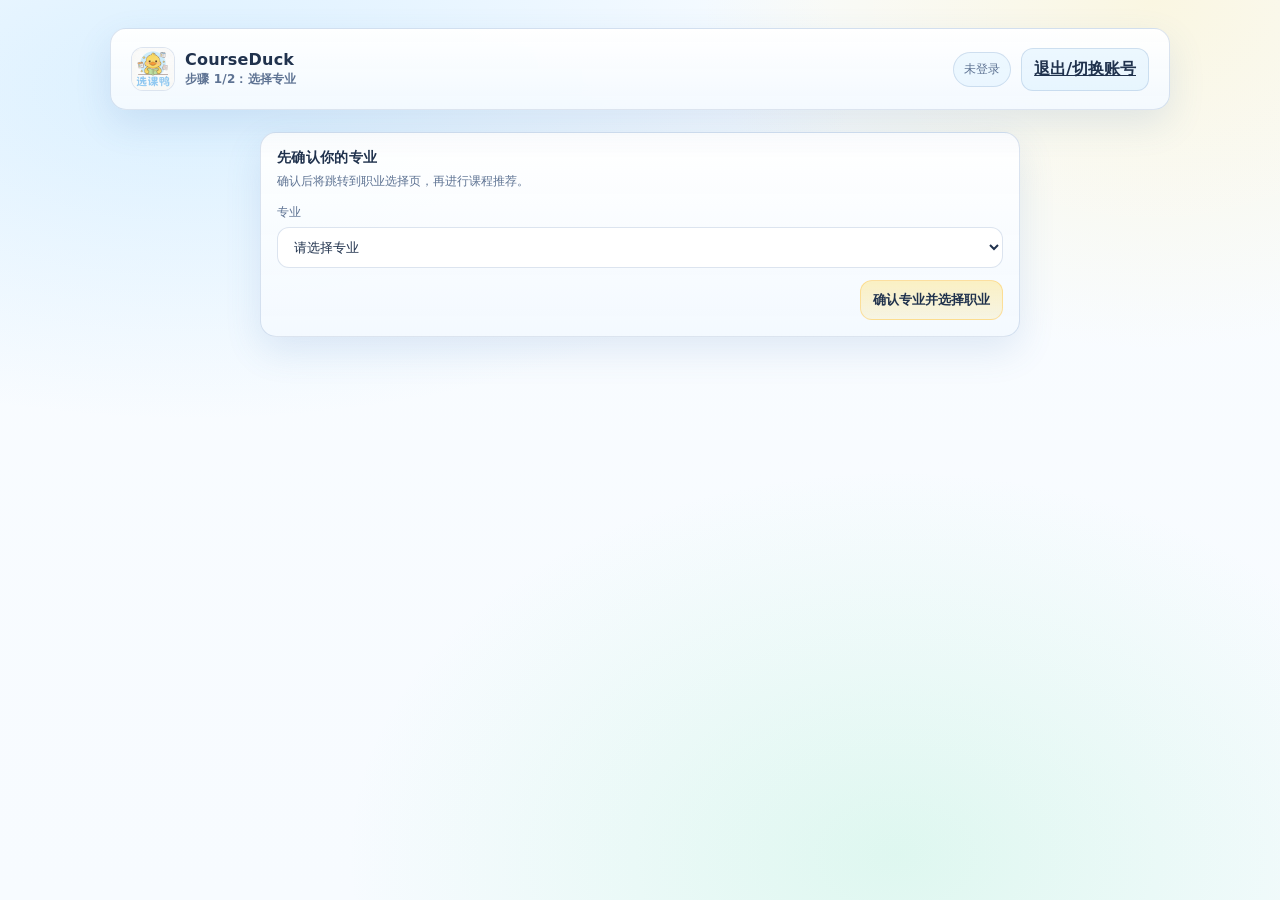
==== web/career.html @ a08fd22d "Initial CourseDuck prototype" ====
<!doctype html>
<html lang="zh-CN">
  <head>
    <meta charset="utf-8" />
    <meta name="viewport" content="width=device-width, initial-scale=1" />
    <title>CourseDuck - 选择职业</title>
    <link rel="stylesheet" href="./assets/styles.css" />
  </head>
  <body>
    <div class="container">
      <header class="topbar">
        <div class="brand">
          <img class="logo-img" src="./assets/logo.png" alt="CourseDuck Logo" />
          <div>
            <h1>CourseDuck <span class="sub">步骤 2/2：选择职业</span></h1>
          </div>
        </div>
        <div class="nav">
          <a class="btn" href="./info.html">返回专业选择</a>
          <a class="btn danger" href="./login.html">退出/切换账号</a>
        </div>
      </header>

      <section class="panel centered">
          <h2>确认目标职业</h2>
          <p class="hint">职业选项会根据你已确认的专业动态展示。</p>
          <div class="field">
            <label>已选专业</label>
            <div class="chip" id="majorNameChip">-</div>
          </div>
          <div class="field">
            <label for="career">职业方向</label>
            <select id="career">
              <option value="">请选择职业方向</option>
            </select>
          </div>
          <form id="careerForm" action="./recommend.html" method="get">
            <input type="hidden" name="majorId" id="majorIdHidden" value="" />
            <input type="hidden" name="careerId" id="careerIdHidden" value="" />
            <div class="row" style="margin-top:12px; justify-content:flex-end">
              <button class="btn primary" type="submit" id="confirmCareerBtn">确认职业并进入课程推荐</button>
            </div>
          </form>
          <div class="item" style="margin-top:12px;">
          <h2>提示</h2>
          <p class="hint">确认职业后将直接跳转到推荐页，展示课程搜索、技能树和推荐结果。</p>
          </div>
      </section>
    </div>

    <script>
      const $ = (s) => document.querySelector(s);
      const setText = (el, text) => { if (el) el.textContent = text ?? ""; };
      function toast(msg) { window.alert(msg); }
      function readProfile() {
        try { return JSON.parse(localStorage.getItem("courseduck.profile") || "{}"); } catch { return {}; }
      }
      function writeProfile(v) {
        localStorage.setItem("courseduck.profile", JSON.stringify(v));
      }

      const MAJOR_NAMES = {
        economics: "经济学",
        fin: "金融学",
        intl_business: "国际商务",
        accounting: "专业会计学",
        fe: "金融工程",
        mkt_ib: "市场营销与国际商务",
        bdm: "大数据管理与应用",
      };
      const profile = readProfile() || { majorId: "", careerId: "" };
      const queryMajorId = new URLSearchParams(window.location.search).get("majorId") || "";
      const majorId = queryMajorId || profile.majorId || "";
      if (!majorId) {
        window.location.href = "./info.html";
      }

      const majorNameChip = $("#majorNameChip");
      const careerSel = $("#career");
      const careerForm = $("#careerForm");
      const majorIdHidden = $("#majorIdHidden");
      const careerIdHidden = $("#careerIdHidden");
      const CAREER_FALLBACK = {
        fin: [
          { id: "career_ib_analyst", name: "投资银行分析师" },
          { id: "career_securities_trader", name: "证券公司交易员" },
          { id: "career_bank_mt", name: "银行总行管培生" },
          { id: "career_investment_manager", name: "投资经理" },
        ],
        economics: [
          { id: "career_mgmt_consultant", name: "管理咨询顾问" },
          { id: "career_strategy_analyst", name: "互联网大厂战略分析师" },
          { id: "career_macro_researcher", name: "券商宏观研究员" },
          { id: "career_regulatory_analyst", name: "金融监管机构经济分析岗" },
        ],
        accounting: [
          { id: "career_big4_auditor", name: "四大会计师事务所审计师" },
          { id: "career_corporate_finance", name: "企业财务" },
          { id: "career_tax_advisor", name: "税务师" },
          { id: "career_accountant", name: "会计师" },
        ],
        fe: [
          { id: "career_quant_trader", name: "量化交易员" },
          { id: "career_fin_model_dev", name: "金融模型开发" },
          { id: "career_fintech_algo", name: "金融科技算法工程师" },
        ],
        bdm: [
          { id: "career_bi_analyst", name: "商业数据分析师" },
          { id: "career_data_ops", name: "互联网数据运营" },
          { id: "career_digital_analyst", name: "企业数字化分析师" },
          { id: "career_market_data_specialist", name: "市场数据分析专员" },
        ],
        intl_business: [
          { id: "career_cross_border_business", name: "跨境商务" },
          { id: "career_brand_pr", name: "品牌公关" },
          { id: "career_foreign_market_specialist", name: "外企市场部专员" },
          { id: "career_internet_marketing_ops", name: "互联网市场策划/运营" },
        ],
        mkt_ib: [
          { id: "career_cross_border_business", name: "跨境商务" },
          { id: "career_brand_pr", name: "品牌公关" },
          { id: "career_foreign_market_specialist", name: "外企市场部专员" },
          { id: "career_internet_marketing_ops", name: "互联网市场策划/运营" },
        ],
      };

      setText(majorNameChip, MAJOR_NAMES[majorId] || majorId || "-");
      majorIdHidden.value = majorId;

      const careers = CAREER_FALLBACK[majorId] || [];
      careerSel.innerHTML =
        `<option value="">请选择职业方向</option>` +
        careers.map((c) => `<option value="${c.id}">${c.name}</option>`).join("");
      if (profile.careerId && careers.some((c) => c.id === profile.careerId)) {
        careerSel.value = profile.careerId;
      }
      careerIdHidden.value = careerSel.value || "";

      careerSel.addEventListener("change", () => {
        careerIdHidden.value = careerSel.value || "";
      });

      careerForm.addEventListener("submit", (e) => {
        if (!careerSel.value) {
          e.preventDefault();
          toast("请选择职业后再进入课程推荐页。");
          return;
        }
        writeProfile({ majorId, careerId: careerSel.value });
        careerIdHidden.value = careerSel.value;
      });
    </script>
  </body>
</html>
---- web/assets/styles.css ----
:root{
  --bg:#f7fbff;
  --panel:#ffffff;
  --panel2:#f3f9ff;
  --text:#20324d;
  --muted:#5e7393;
  --line:rgba(62,107,166,.18);
  --brand:#79c9ff;
  --brand2:#ffe27a;
  --danger:#ff8ba7;
  --shadow:0 14px 36px rgba(72,119,184,.14);
  --radius:16px;
  --radius2:12px;
  --mono: ui-monospace, SFMono-Regular, Menlo, Monaco, Consolas, "Liberation Mono", "Courier New", monospace;
  --sans: ui-sans-serif, system-ui, -apple-system, Segoe UI, Roboto, "Helvetica Neue", Arial, "Noto Sans", "Liberation Sans", sans-serif;
}

*{box-sizing:border-box}
html,body{height:100%}
body{
  margin:0;
  font-family:var(--sans);
  color:var(--text);
  background:
    radial-gradient(1200px 600px at 15% 10%, rgba(121,201,255,.24), transparent 55%),
    radial-gradient(900px 700px at 90% 0%, rgba(255,226,122,.22), transparent 50%),
    radial-gradient(1000px 700px at 70% 95%, rgba(123,232,178,.20), transparent 55%),
    linear-gradient(180deg, #f9fcff, var(--bg));
}

a{color:inherit}

.container{
  max-width:1100px;
  margin:0 auto;
  padding:28px 20px 48px;
}

.topbar{
  display:flex;
  align-items:center;
  justify-content:space-between;
  gap:16px;
  padding:18px 20px;
  border:1px solid var(--line);
  border-radius:var(--radius);
  background:linear-gradient(180deg, rgba(255,255,255,.96), rgba(243,249,255,.95));
  box-shadow:var(--shadow);
  position:sticky;
  top:14px;
  backdrop-filter: blur(10px);
  z-index:10;
}

.brand{
  display:flex;
  align-items:center;
  gap:10px;
  min-width: 220px;
}

.logo{
  width:36px;height:36px;border-radius:12px;
  background:conic-gradient(from 180deg, var(--brand), var(--brand2), var(--danger), var(--brand));
  box-shadow:0 12px 30px rgba(0,0,0,.35);
}
.logo-img{
  width:44px;
  height:44px;
  border-radius:12px;
  object-fit:cover;
  border:1px solid var(--line);
  background:#fff;
}

.brand h1{
  font-size:16px;
  margin:0;
  letter-spacing:.2px;
}
.brand .sub{
  display:block;
  margin-top:2px;
  font-size:12px;
  color:var(--muted);
}

.nav{
  display:flex;
  align-items:center;
  gap:10px;
  flex-wrap:wrap;
  justify-content:flex-end;
}

.chip{
  padding:8px 10px;
  border-radius:999px;
  border:1px solid var(--line);
  background:rgba(121,201,255,.10);
  font-size:12px;
  color:var(--muted);
}

.btn{
  border:1px solid var(--line);
  background:rgba(121,201,255,.12);
  color:var(--text);
  border-radius:12px;
  padding:10px 12px;
  font-weight:600;
  cursor:pointer;
  transition:transform .06s ease, background .15s ease, border-color .15s ease;
}
.btn:hover{background:rgba(121,201,255,.20); border-color: rgba(62,107,166,.28)}
.btn:active{transform:translateY(1px)}
.btn.primary{
  border-color: rgba(255,198,79,.45);
  background: linear-gradient(180deg, rgba(255,226,122,.45), rgba(255,226,122,.20));
}
.btn.primary:hover{border-color: rgba(255,198,79,.75)}
.btn.danger{
  border-color: rgba(255,139,167,.45);
  background: linear-gradient(180deg, rgba(255,139,167,.24), rgba(255,139,167,.10));
}

.grid{
  margin-top:22px;
  display:grid;
  grid-template-columns: 1.05fr .95fr;
  gap:16px;
}
.recommend-layout{
  margin-top:22px;
  display:grid;
  grid-template-columns: 1.05fr .95fr;
  gap:16px;
  align-items:start;
}
.recommend-left{
  display:grid;
  grid-template-columns:1fr;
  gap:16px;
  align-content:start;
}
.recommend-right{
  align-self:start;
}
@media (max-width: 980px){
  .grid{grid-template-columns: 1fr}
  .brand{min-width:auto}
  .recommend-layout{grid-template-columns:1fr}
}

.panel{
  border:1px solid var(--line);
  border-radius:var(--radius);
  background:linear-gradient(180deg, rgba(255,255,255,.97), rgba(243,249,255,.95));
  box-shadow:var(--shadow);
  padding:16px;
}
.panel.centered{
  max-width:760px;
  margin:22px auto 0;
}

.panel h2{
  margin:0 0 6px;
  font-size:14px;
  letter-spacing:.3px;
}
.panel .hint{
  margin:0 0 14px;
  color:var(--muted);
  font-size:12px;
  line-height:1.4;
}

.row{
  display:flex;
  gap:10px;
  flex-wrap:wrap;
  align-items:center;
}

.field{
  width:100%;
}
.field label{
  display:block;
  font-size:12px;
  color:var(--muted);
  margin:10px 0 6px;
}
.input, select, textarea{
  width:100%;
  padding:11px 12px;
  border-radius:12px;
  border:1px solid var(--line);
  background:rgba(255,255,255,.96);
  color:var(--text);
  outline:none;
}
.input:focus, select:focus, textarea:focus{
  border-color: rgba(107,180,255,.45);
  box-shadow: 0 0 0 4px rgba(107,180,255,.12);
}

/* Prevent white-on-white options in native select dropdowns */
select option{
  color:#111827;
  background:#ffffff;
}

.two{
  display:grid;
  grid-template-columns: 1fr 1fr;
  gap:10px;
}
@media (max-width: 680px){
  .two{grid-template-columns:1fr}
}

.kpi{
  display:grid;
  grid-template-columns: repeat(3, 1fr);
  gap:10px;
  margin-top:10px;
}
@media (max-width: 680px){
  .kpi{grid-template-columns: 1fr}
}
.kpi .card{
  border:1px solid var(--line);
  border-radius:14px;
  background: rgba(121,201,255,.08);
  padding:12px;
}
.kpi .card .v{
  font-size:18px;
  font-weight:800;
}
.kpi .card .k{
  font-size:12px;
  color:var(--muted);
  margin-top:4px;
}

.list{
  display:flex;
  flex-direction:column;
  gap:10px;
  margin-top:12px;
}
.item{
  border:1px solid var(--line);
  border-radius:14px;
  background: rgba(255,255,255,.86);
  padding:12px;
}
.item .t{
  display:flex;
  align-items:flex-start;
  justify-content:space-between;
  gap:10px;
}
.item h3{
  margin:0;
  font-size:13px;
}
.item .meta{
  margin-top:6px;
  color:var(--muted);
  font-size:12px;
  line-height:1.35;
}
.badge{
  display:inline-flex;
  align-items:center;
  gap:6px;
  font-size:11px;
  padding:6px 8px;
  border-radius:999px;
  border:1px solid var(--line);
  color: var(--muted);
  background: rgba(121,201,255,.12);
  white-space:nowrap;
}
.badge.ok{border-color: rgba(101,213,164,.55); color: #128a56; background: rgba(123,232,178,.20)}
.badge.warn{border-color: rgba(255,198,79,.55); color: #9c6b00; background: rgba(255,226,122,.22)}
.badge.hot{border-color: rgba(255,139,167,.55); color: #b13458; background: rgba(255,139,167,.18)}

.footer{
  margin-top:18px;
  color:var(--muted);
  font-size:12px;
  text-align:center;
}

.split{
  display:grid;
  grid-template-columns: 1fr;
  gap:12px;
}

.tree{
  display:grid;
  grid-template-columns: 1fr 1fr;
  gap:10px;
}
@media (max-width: 860px){
  .tree{grid-template-columns: 1fr}
}
.node{
  border:1px solid var(--line);
  border-radius:14px;
  padding:12px;
  background: rgba(255,255,255,.90);
}
.node .head{
  display:flex;
  align-items:center;
  justify-content:space-between;
  gap:10px;
}
.node .skills{
  margin-top:10px;
  display:flex;
  flex-wrap:wrap;
  gap:8px;
}
.pill{
  padding:6px 8px;
  border-radius:999px;
  border:1px solid var(--line);
  background: rgba(121,201,255,.10);
  font-size:11px;
  color: var(--muted);
}
.pill.gap{border-color: rgba(255,139,167,.45); color: #b13458; background: rgba(255,139,167,.14)}
.pill.have{border-color: rgba(101,213,164,.50); color: #128a56; background: rgba(123,232,178,.18)}

.toast{
  position:fixed;
  right:18px;
  bottom:18px;
  max-width: 420px;
  border:1px solid var(--line);
  border-radius: 14px;
  padding:12px 12px;
  background: rgba(255,255,255,.96);
  box-shadow:var(--shadow);
  display:none;
}
.toast.show{display:block}
.toast .title{font-weight:800; font-size:13px}
.toast .msg{margin-top:6px; color:var(--muted); font-size:12px; line-height:1.35}
.toast .actions{margin-top:10px; display:flex; gap:8px; justify-content:flex-end}

.modal-overlay{
  position:fixed;
  inset:0;
  background:rgba(19,35,62,.35);
  display:none;
  align-items:center;
  justify-content:center;
  z-index:1000;
  padding:20px;
}
.modal-overlay.show{display:flex}
.modal{
  width:min(560px, 100%);
  border:1px solid var(--line);
  border-radius:16px;
  background:linear-gradient(180deg, rgba(255,255,255,.98), rgba(243,249,255,.96));
  box-shadow:var(--shadow);
  padding:16px;
}
.modal-header{
  display:flex;
  align-items:center;
  justify-content:space-between;
  gap:12px;
}
.modal-title{
  margin:0;
  font-size:16px;
}
.modal-body{
  margin-top:10px;
  color:var(--muted);
  font-size:13px;
  line-height:1.5;
  min-height:70px;
}
.modal-footer{
  margin-top:12px;
  display:flex;
  justify-content:flex-end;
  gap:8px;
}
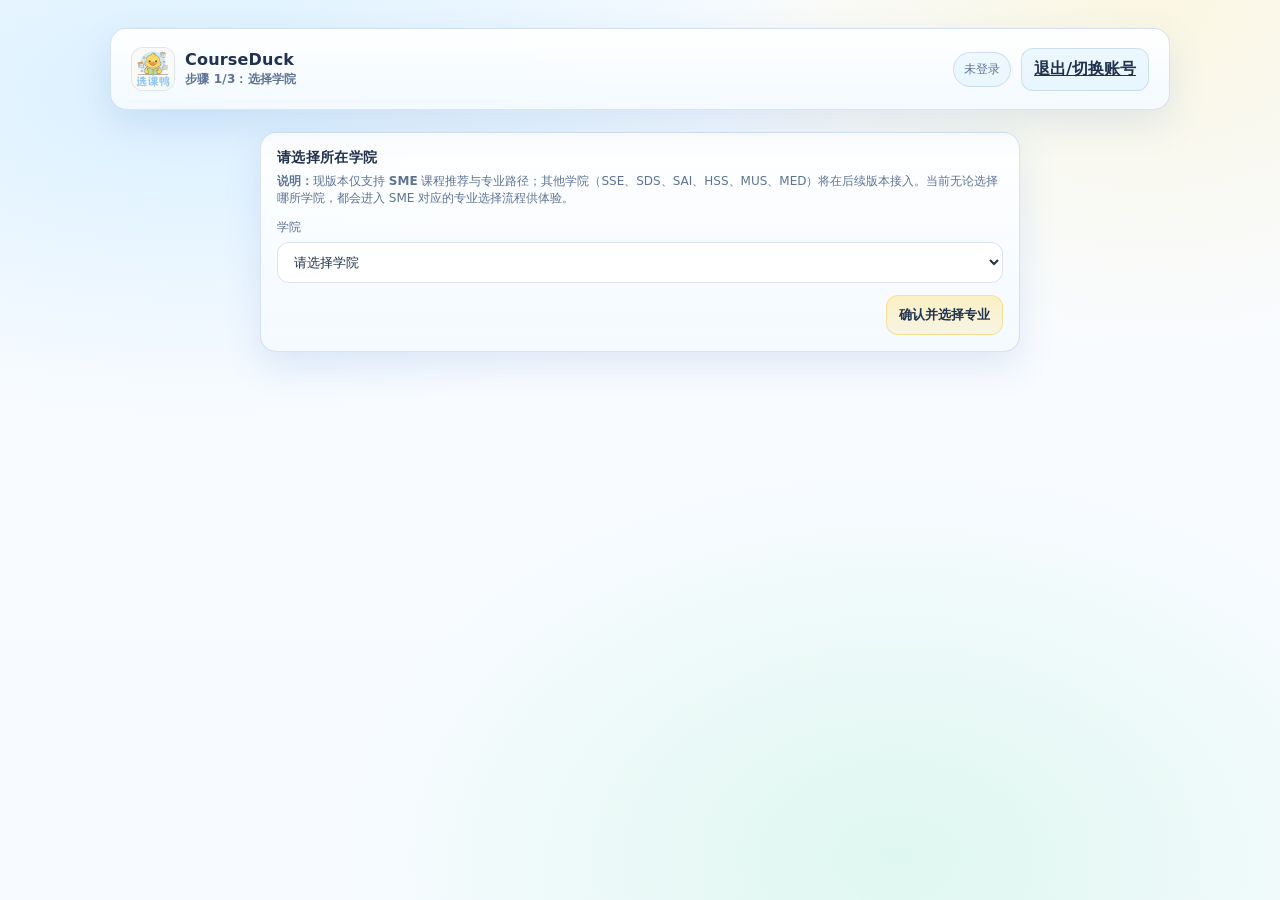
==== commit c09b2fec: "Add school selection, career/major flows, course catalog and UI updates Made-with: Cursor" ====
--- a/web/career.html
+++ b/web/career.html
@@ -12,10 +12,11 @@
         <div class="brand">
           <img class="logo-img" src="./assets/logo.png" alt="CourseDuck Logo" />
           <div>
-            <h1>CourseDuck <span class="sub">步骤 2/2：选择职业</span></h1>
+            <h1>CourseDuck <span class="sub">步骤 3/3：选择职业</span></h1>
           </div>
         </div>
         <div class="nav">
+          <a class="btn" href="./school.html">返回学院选择</a>
           <a class="btn" href="./info.html">返回专业选择</a>
           <a class="btn danger" href="./login.html">退出/切换账号</a>
         </div>
@@ -23,15 +24,21 @@
 
       <section class="panel centered">
           <h2>确认目标职业</h2>
-          <p class="hint">职业选项会根据你已确认的专业动态展示。</p>
+          <p class="hint">先选择职业类别，再选择该类别下的具体专业/岗位方向。</p>
           <div class="field">
             <label>已选专业</label>
             <div class="chip" id="majorNameChip">-</div>
           </div>
           <div class="field">
-            <label for="career">职业方向</label>
+            <label for="careerCategory">职业类别</label>
+            <select id="careerCategory">
+              <option value="">请选择职业类别</option>
+            </select>
+          </div>
+          <div class="field">
+            <label for="career">具体专业/岗位</label>
             <select id="career">
-              <option value="">请选择职业方向</option>
+              <option value="">请先选择职业类别</option>
             </select>
           </div>
           <form id="careerForm" action="./recommend.html" method="get">
@@ -68,7 +75,11 @@
         mkt_ib: "市场营销与国际商务",
         bdm: "大数据管理与应用",
       };
+      const SCHOOL_IDS = ["SME", "SSE", "SDS", "SAI", "HSS", "MUS", "MED"];
       const profile = readProfile() || { majorId: "", careerId: "" };
+      if (!profile.schoolId || !SCHOOL_IDS.includes(profile.schoolId)) {
+        window.location.href = "./school.html";
+      }
       const queryMajorId = new URLSearchParams(window.location.search).get("majorId") || "";
       const majorId = queryMajorId || profile.majorId || "";
       if (!majorId) {
@@ -76,77 +87,166 @@
       }
 
       const majorNameChip = $("#majorNameChip");
+      const careerCategorySel = $("#careerCategory");
       const careerSel = $("#career");
       const careerForm = $("#careerForm");
       const majorIdHidden = $("#majorIdHidden");
       const careerIdHidden = $("#careerIdHidden");
-      const CAREER_FALLBACK = {
-        fin: [
-          { id: "career_ib_analyst", name: "投资银行分析师" },
-          { id: "career_securities_trader", name: "证券公司交易员" },
-          { id: "career_bank_mt", name: "银行总行管培生" },
-          { id: "career_investment_manager", name: "投资经理" },
-        ],
-        economics: [
-          { id: "career_mgmt_consultant", name: "管理咨询顾问" },
-          { id: "career_strategy_analyst", name: "互联网大厂战略分析师" },
-          { id: "career_macro_researcher", name: "券商宏观研究员" },
-          { id: "career_regulatory_analyst", name: "金融监管机构经济分析岗" },
-        ],
-        accounting: [
-          { id: "career_big4_auditor", name: "四大会计师事务所审计师" },
-          { id: "career_corporate_finance", name: "企业财务" },
-          { id: "career_tax_advisor", name: "税务师" },
-          { id: "career_accountant", name: "会计师" },
-        ],
-        fe: [
-          { id: "career_quant_trader", name: "量化交易员" },
-          { id: "career_fin_model_dev", name: "金融模型开发" },
-          { id: "career_fintech_algo", name: "金融科技算法工程师" },
-        ],
-        bdm: [
-          { id: "career_bi_analyst", name: "商业数据分析师" },
-          { id: "career_data_ops", name: "互联网数据运营" },
-          { id: "career_digital_analyst", name: "企业数字化分析师" },
-          { id: "career_market_data_specialist", name: "市场数据分析专员" },
-        ],
-        intl_business: [
-          { id: "career_cross_border_business", name: "跨境商务" },
-          { id: "career_brand_pr", name: "品牌公关" },
-          { id: "career_foreign_market_specialist", name: "外企市场部专员" },
-          { id: "career_internet_marketing_ops", name: "互联网市场策划/运营" },
-        ],
-        mkt_ib: [
-          { id: "career_cross_border_business", name: "跨境商务" },
-          { id: "career_brand_pr", name: "品牌公关" },
-          { id: "career_foreign_market_specialist", name: "外企市场部专员" },
-          { id: "career_internet_marketing_ops", name: "互联网市场策划/运营" },
-        ],
+      const MAJOR_TAGS = {
+        economics: ["经济学"],
+        fin: ["金融学"],
+        intl_business: ["国际商务"],
+        accounting: ["会计学"],
+        fe: ["金融工程"],
+        mkt_ib: ["管理学", "市场营销", "国际商务"],
+        bdm: ["商业分析", "大数据", "管理信息系统", "数字媒体"],
       };
+      const CAREER_CATEGORIES = [
+        { id: "product", name: "产品类" },
+        { id: "operations", name: "运营类" },
+        { id: "design_research", name: "设计/用户研究" },
+        { id: "hr_admin", name: "人力/行政" },
+        { id: "finance_audit_tax", name: "财务/审计/税务" },
+        { id: "consulting", name: "咨询/调研" },
+        { id: "sales_trade", name: "销售/外贸" },
+        { id: "marketing_pr_ad", name: "市场/公关/广告" },
+        { id: "finance", name: "金融类" },
+        { id: "data_bi_mis", name: "大数据/商业分析/管理信息系统" },
+        { id: "intl_management_marketing", name: "国际商务/管理/营销" },
+        { id: "supply_chain", name: "供应链" },
+      ];
+      const CAREER_OPTIONS = [
+        { id: "career_product_manager", name: "互联网产品经理", categoryId: "product", majorTags: ["管理学", "市场营销", "金融学"] },
+        { id: "career_fin_product_manager", name: "金融产品经理", categoryId: "product", majorTags: ["管理学", "市场营销", "金融学"] },
+        { id: "career_hardware_product_manager", name: "硬件产品经理", categoryId: "product", majorTags: ["管理学", "市场营销", "金融学"] },
+        { id: "career_cosmetics_product_manager", name: "化妆品产品经理", categoryId: "product", majorTags: ["管理学", "市场营销", "金融学"] },
+        { id: "career_game_planner", name: "游戏策划/制作", categoryId: "product", majorTags: ["管理学", "数字媒体", "商业分析"] },
+        { id: "career_content_ops", name: "内容运营", categoryId: "operations", majorTags: ["市场营销", "国际商务", "管理学"] },
+        { id: "career_new_media_ops", name: "新媒体运营", categoryId: "operations", majorTags: ["市场营销", "国际商务", "管理学"] },
+        { id: "career_product_ops", name: "产品运营", categoryId: "operations", majorTags: ["市场营销", "国际商务", "管理学"] },
+        { id: "career_category_ops", name: "品类运营", categoryId: "operations", majorTags: ["市场营销", "国际商务", "管理学"] },
+        { id: "career_business_ops", name: "业务运营", categoryId: "operations", majorTags: ["市场营销", "国际商务", "管理学"] },
+        { id: "career_domestic_ecom_ops", name: "国内电商运营", categoryId: "operations", majorTags: ["市场营销", "国际商务", "供应链管理"] },
+        { id: "career_crossborder_ecom_ops", name: "跨境电商运营", categoryId: "operations", majorTags: ["市场营销", "国际商务", "供应链管理"] },
+        { id: "career_user_research", name: "用户研究", categoryId: "design_research", majorTags: ["市场营销", "商业分析", "管理学"] },
+        { id: "career_hr", name: "人力资源", categoryId: "hr_admin", majorTags: ["管理学"] },
+        { id: "career_admin", name: "行政", categoryId: "hr_admin", majorTags: ["管理学"] },
+        { id: "career_accounting", name: "会计", categoryId: "finance_audit_tax", majorTags: ["会计学"] },
+        { id: "career_cashier", name: "出纳", categoryId: "finance_audit_tax", majorTags: ["会计学"] },
+        { id: "career_fin_bp", name: "财务BP", categoryId: "finance_audit_tax", majorTags: ["会计学"] },
+        { id: "career_fin_analyst", name: "财务分析", categoryId: "finance_audit_tax", majorTags: ["会计学"] },
+        { id: "career_audit", name: "审计", categoryId: "finance_audit_tax", majorTags: ["会计学", "金融学"] },
+        { id: "career_internal_audit", name: "内部审计", categoryId: "finance_audit_tax", majorTags: ["会计学", "金融学"] },
+        { id: "career_risk_control", name: "风控", categoryId: "finance_audit_tax", majorTags: ["会计学", "金融学"] },
+        { id: "career_tax", name: "税务", categoryId: "finance_audit_tax", majorTags: ["会计学"] },
+        { id: "career_international_tax", name: "国际税收", categoryId: "finance_audit_tax", majorTags: ["会计学"] },
+        { id: "career_consulting_research", name: "咨询/调研", categoryId: "consulting", majorTags: ["经济学", "管理学", "商业分析"] },
+        { id: "career_sales", name: "销售", categoryId: "sales_trade", majorTags: ["市场营销"] },
+        { id: "career_sales_management", name: "销售管理", categoryId: "sales_trade", majorTags: ["市场营销"] },
+        { id: "career_service_sales", name: "服务业销售", categoryId: "sales_trade", majorTags: ["市场营销"] },
+        { id: "career_foreign_trade_sales", name: "外贸销售", categoryId: "sales_trade", majorTags: ["国际商务", "供应链管理", "市场营销"] },
+        { id: "career_import_export_trade", name: "进出口贸易", categoryId: "sales_trade", majorTags: ["国际商务", "供应链管理", "市场营销"] },
+        { id: "career_marketing", name: "市场/营销", categoryId: "marketing_pr_ad", majorTags: ["市场营销", "商业分析", "管理学"] },
+        { id: "career_pr_media", name: "公关媒介", categoryId: "marketing_pr_ad", majorTags: ["市场营销", "商业分析", "管理学"] },
+        { id: "career_advertising", name: "广告", categoryId: "marketing_pr_ad", majorTags: ["市场营销", "商业分析", "管理学"] },
+        { id: "career_business_data_analysis", name: "商业数据分析", categoryId: "marketing_pr_ad", majorTags: ["市场营销", "商业分析", "管理学"] },
+        { id: "career_bank_securities_fund_insurance_investment_risk", name: "银行/证券/基金/保险/投融资/风控合规清算", categoryId: "finance", majorTags: ["金融学", "金融工程"] },
+        { id: "career_data_analyst", name: "商业数据分析/数据分析师", categoryId: "data_bi_mis", majorTags: ["商业分析", "管理信息系统", "大数据"] },
+        { id: "career_intl_business_management_marketing", name: "国际商务/管理/品牌/营销", categoryId: "intl_management_marketing", majorTags: ["国际商务", "管理学", "市场营销"] },
+        { id: "career_supply_chain_ops", name: "供应链/供应链运营", categoryId: "supply_chain", majorTags: ["供应链管理", "运营管理", "商业分析"] },
+        { id: "career_plan_production_plan", name: "计划/生产计划", categoryId: "supply_chain", majorTags: ["供应链管理", "运营管理", "商业分析"] },
+        { id: "career_procurement_buyer_trade", name: "采购/买手/贸易", categoryId: "supply_chain", majorTags: ["供应链管理", "运营管理", "商业分析"] },
+        { id: "career_warehouse_logistics", name: "仓储/物流", categoryId: "supply_chain", majorTags: ["供应链管理", "运营管理", "商业分析"] },
+        { id: "career_supply_chain_data_analysis", name: "供应链数据分析", categoryId: "supply_chain", majorTags: ["供应链管理", "运营管理", "商业分析"] },
+        // 旧版职业（合并保留）
+        { id: "career_ib_analyst", name: "投资银行分析师", categoryId: "finance", majorTags: ["金融学"] },
+        { id: "career_securities_trader", name: "证券公司交易员", categoryId: "finance", majorTags: ["金融学"] },
+        { id: "career_bank_mt", name: "银行总行管培生", categoryId: "finance", majorTags: ["金融学"] },
+        { id: "career_investment_manager", name: "投资经理", categoryId: "finance", majorTags: ["金融学"] },
+        { id: "career_mgmt_consultant", name: "管理咨询顾问", categoryId: "consulting", majorTags: ["经济学"] },
+        { id: "career_strategy_analyst", name: "互联网大厂战略分析师", categoryId: "consulting", majorTags: ["经济学"] },
+        { id: "career_macro_researcher", name: "券商宏观研究员", categoryId: "finance", majorTags: ["经济学"] },
+        { id: "career_regulatory_analyst", name: "金融监管机构经济分析岗", categoryId: "finance", majorTags: ["经济学"] },
+        { id: "career_big4_auditor", name: "四大会计师事务所审计师", categoryId: "finance_audit_tax", majorTags: ["会计学"] },
+        { id: "career_corporate_finance", name: "企业财务", categoryId: "finance_audit_tax", majorTags: ["会计学"] },
+        { id: "career_tax_advisor", name: "税务师", categoryId: "finance_audit_tax", majorTags: ["会计学"] },
+        { id: "career_accountant", name: "会计师", categoryId: "finance_audit_tax", majorTags: ["会计学"] },
+        { id: "career_quant_trader", name: "量化交易员", categoryId: "finance", majorTags: ["金融工程"] },
+        { id: "career_fin_model_dev", name: "金融模型开发", categoryId: "finance", majorTags: ["金融工程"] },
+        { id: "career_fintech_algo", name: "金融科技算法工程师", categoryId: "finance", majorTags: ["金融工程"] },
+        { id: "career_bi_analyst", name: "商业数据分析师", categoryId: "data_bi_mis", majorTags: ["大数据", "商业分析"] },
+        { id: "career_data_ops", name: "互联网数据运营", categoryId: "operations", majorTags: ["大数据", "商业分析"] },
+        { id: "career_digital_analyst", name: "企业数字化分析师", categoryId: "data_bi_mis", majorTags: ["大数据", "商业分析"] },
+        { id: "career_market_data_specialist", name: "市场数据分析专员", categoryId: "marketing_pr_ad", majorTags: ["大数据", "商业分析"] },
+        { id: "career_cross_border_business", name: "跨境商务", categoryId: "intl_management_marketing", majorTags: ["国际商务", "市场营销"] },
+        { id: "career_brand_pr", name: "品牌公关", categoryId: "marketing_pr_ad", majorTags: ["国际商务", "市场营销"] },
+        { id: "career_foreign_market_specialist", name: "外企市场部专员", categoryId: "intl_management_marketing", majorTags: ["国际商务", "市场营销"] },
+        { id: "career_internet_marketing_ops", name: "互联网市场策划/运营", categoryId: "operations", majorTags: ["国际商务", "市场营销"] },
+      ];
 
       setText(majorNameChip, MAJOR_NAMES[majorId] || majorId || "-");
       majorIdHidden.value = majorId;
 
-      const careers = CAREER_FALLBACK[majorId] || [];
-      careerSel.innerHTML =
-        `<option value="">请选择职业方向</option>` +
-        careers.map((c) => `<option value="${c.id}">${c.name}</option>`).join("");
-      if (profile.careerId && careers.some((c) => c.id === profile.careerId)) {
-        careerSel.value = profile.careerId;
+      const selectedMajorTags = MAJOR_TAGS[majorId] || [];
+      const allowedCareers = CAREER_OPTIONS.filter((career) =>
+        career.majorTags.some((tag) => selectedMajorTags.includes(tag))
+      );
+      const allowedCategoryIds = new Set(allowedCareers.map((career) => career.categoryId));
+      const allowedCategories = CAREER_CATEGORIES.filter((category) => allowedCategoryIds.has(category.id));
+
+      careerCategorySel.innerHTML =
+        `<option value="">请选择职业类别</option>` +
+        allowedCategories.map((category) => `<option value="${category.id}">${category.name}</option>`).join("");
+
+      function renderCareersByCategory(categoryId) {
+        const matchedCategory = allowedCategories.find((category) => category.id === categoryId);
+        if (!matchedCategory) {
+          careerSel.innerHTML = `<option value="">请先选择职业类别</option>`;
+          careerSel.value = "";
+          careerIdHidden.value = "";
+          return;
+        }
+        const careersInCategory = allowedCareers.filter((career) => career.categoryId === categoryId);
+        careerSel.innerHTML =
+          `<option value="">请选择具体专业/岗位</option>` +
+          careersInCategory.map((career) => `<option value="${career.id}">${career.name}</option>`).join("");
+      }
+
+      const initialCareer = allowedCareers.find((career) => career.id === profile.careerId);
+      if (initialCareer) {
+        careerCategorySel.value = initialCareer.categoryId;
+        renderCareersByCategory(initialCareer.categoryId);
+        careerSel.value = initialCareer.id;
+      } else {
+        renderCareersByCategory("");
       }
       careerIdHidden.value = careerSel.value || "";
+
+      careerCategorySel.addEventListener("change", () => {
+        renderCareersByCategory(careerCategorySel.value);
+      });
 
       careerSel.addEventListener("change", () => {
         careerIdHidden.value = careerSel.value || "";
       });
 
       careerForm.addEventListener("submit", (e) => {
+        if (!careerCategorySel.value) {
+          e.preventDefault();
+          toast("请先选择职业类别。");
+          return;
+        }
         if (!careerSel.value) {
           e.preventDefault();
-          toast("请选择职业后再进入课程推荐页。");
+          toast("请选择具体专业/岗位后再进入课程推荐页。");
           return;
         }
-        writeProfile({ majorId, careerId: careerSel.value });
+        writeProfile({
+          ...(readProfile() || {}),
+          majorId,
+          careerId: careerSel.value,
+          careerCategoryId: careerCategorySel.value,
+        });
         careerIdHidden.value = careerSel.value;
       });
     </script>
--- a/web/assets/styles.css
+++ b/web/assets/styles.css
@@ -102,6 +102,36 @@
   color:var(--muted);
 }
 
+/* 课程详情页：课程名称为正文大小，课程代码缩小与之对齐 */
+.field.field-course-code{
+  overflow-x:auto;
+  -webkit-overflow-scrolling:touch;
+}
+
+.course-name-val{
+  margin-top:2px;
+  font-size:14px;
+  line-height:1.5;
+  color:var(--text);
+  font-weight:500;
+}
+
+.chip.course-code-chip{
+  display:inline-block;
+  width:fit-content;
+  min-width:min-content;
+  max-width:none;
+  box-sizing:border-box;
+  font-family:var(--mono);
+  font-size:14px;
+  font-weight:600;
+  line-height:1.4;
+  letter-spacing:0.02em;
+  color:var(--text);
+  padding:7px 11px;
+  white-space:nowrap;
+}
+
 .btn{
   border:1px solid var(--line);
   background:rgba(121,201,255,.12);
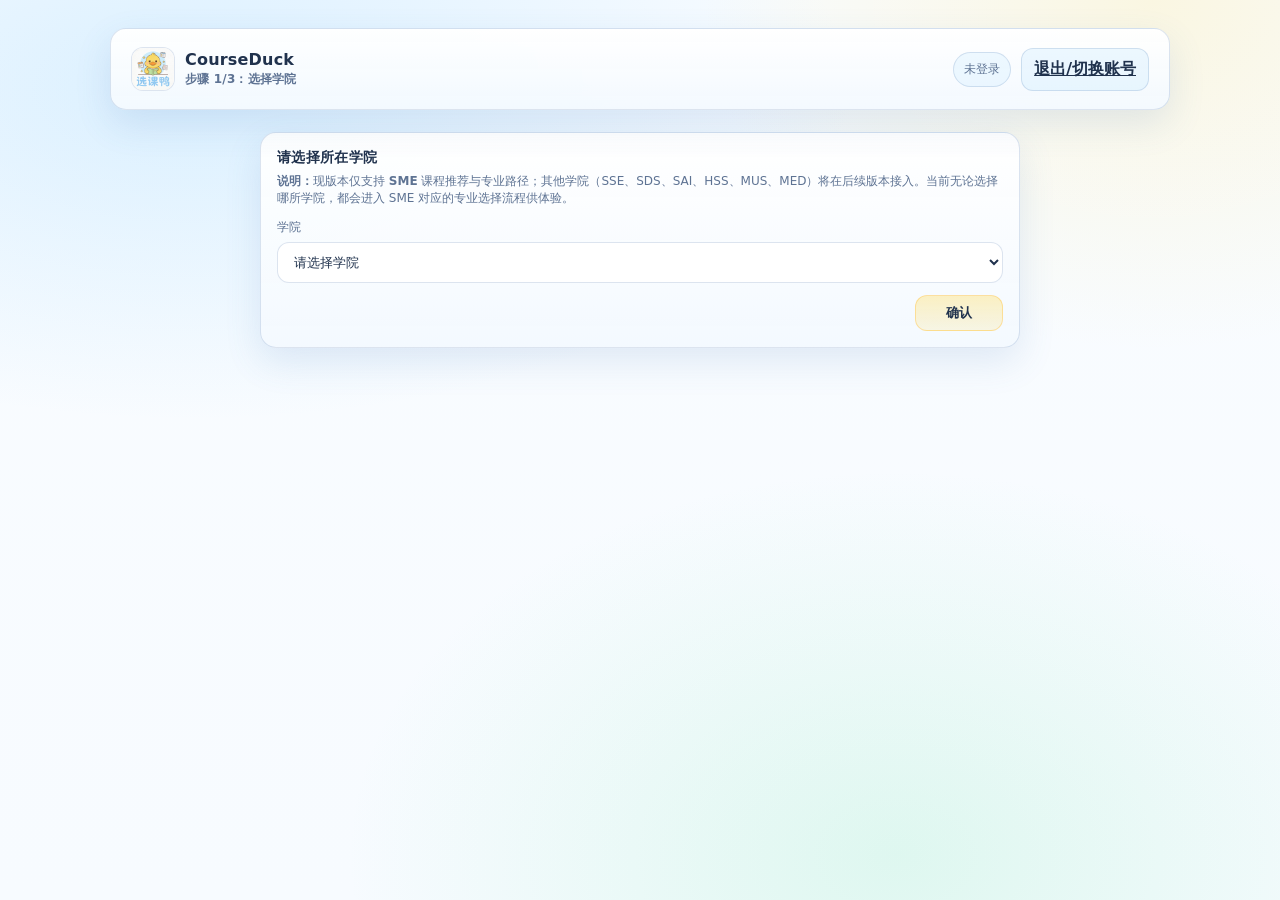
==== commit 58699015: "2026/4/15更新" ====
--- a/web/career.html
+++ b/web/career.html
@@ -45,7 +45,7 @@
             <input type="hidden" name="majorId" id="majorIdHidden" value="" />
             <input type="hidden" name="careerId" id="careerIdHidden" value="" />
             <div class="row" style="margin-top:12px; justify-content:flex-end">
-              <button class="btn primary" type="submit" id="confirmCareerBtn">确认职业并进入课程推荐</button>
+              <button class="btn primary confirm-btn" type="submit" id="confirmCareerBtn">确认</button>
             </div>
           </form>
           <div class="item" style="margin-top:12px;">
@@ -92,107 +92,83 @@
       const careerForm = $("#careerForm");
       const majorIdHidden = $("#majorIdHidden");
       const careerIdHidden = $("#careerIdHidden");
-      const MAJOR_TAGS = {
-        economics: ["经济学"],
-        fin: ["金融学"],
-        intl_business: ["国际商务"],
-        accounting: ["会计学"],
-        fe: ["金融工程"],
-        mkt_ib: ["管理学", "市场营销", "国际商务"],
-        bdm: ["商业分析", "大数据", "管理信息系统", "数字媒体"],
-      };
       const CAREER_CATEGORIES = [
-        { id: "product", name: "产品类" },
-        { id: "operations", name: "运营类" },
-        { id: "design_research", name: "设计/用户研究" },
+        { id: "product", name: "产品" },
+        { id: "operations", name: "运营" },
+        { id: "design", name: "设计" },
         { id: "hr_admin", name: "人力/行政" },
         { id: "finance_audit_tax", name: "财务/审计/税务" },
-        { id: "consulting", name: "咨询/调研" },
-        { id: "sales_trade", name: "销售/外贸" },
+        { id: "consulting", name: "咨询" },
+        { id: "sales", name: "销售" },
+        { id: "supply_chain_logistics", name: "供应链/物流" },
+        { id: "procurement_trade", name: "采购/贸易" },
         { id: "marketing_pr_ad", name: "市场/公关/广告" },
-        { id: "finance", name: "金融类" },
-        { id: "data_bi_mis", name: "大数据/商业分析/管理信息系统" },
-        { id: "intl_management_marketing", name: "国际商务/管理/营销" },
-        { id: "supply_chain", name: "供应链" },
+        { id: "finance", name: "金融" },
       ];
       const CAREER_OPTIONS = [
-        { id: "career_product_manager", name: "互联网产品经理", categoryId: "product", majorTags: ["管理学", "市场营销", "金融学"] },
-        { id: "career_fin_product_manager", name: "金融产品经理", categoryId: "product", majorTags: ["管理学", "市场营销", "金融学"] },
-        { id: "career_hardware_product_manager", name: "硬件产品经理", categoryId: "product", majorTags: ["管理学", "市场营销", "金融学"] },
-        { id: "career_cosmetics_product_manager", name: "化妆品产品经理", categoryId: "product", majorTags: ["管理学", "市场营销", "金融学"] },
-        { id: "career_game_planner", name: "游戏策划/制作", categoryId: "product", majorTags: ["管理学", "数字媒体", "商业分析"] },
-        { id: "career_content_ops", name: "内容运营", categoryId: "operations", majorTags: ["市场营销", "国际商务", "管理学"] },
-        { id: "career_new_media_ops", name: "新媒体运营", categoryId: "operations", majorTags: ["市场营销", "国际商务", "管理学"] },
-        { id: "career_product_ops", name: "产品运营", categoryId: "operations", majorTags: ["市场营销", "国际商务", "管理学"] },
-        { id: "career_category_ops", name: "品类运营", categoryId: "operations", majorTags: ["市场营销", "国际商务", "管理学"] },
-        { id: "career_business_ops", name: "业务运营", categoryId: "operations", majorTags: ["市场营销", "国际商务", "管理学"] },
-        { id: "career_domestic_ecom_ops", name: "国内电商运营", categoryId: "operations", majorTags: ["市场营销", "国际商务", "供应链管理"] },
-        { id: "career_crossborder_ecom_ops", name: "跨境电商运营", categoryId: "operations", majorTags: ["市场营销", "国际商务", "供应链管理"] },
-        { id: "career_user_research", name: "用户研究", categoryId: "design_research", majorTags: ["市场营销", "商业分析", "管理学"] },
-        { id: "career_hr", name: "人力资源", categoryId: "hr_admin", majorTags: ["管理学"] },
-        { id: "career_admin", name: "行政", categoryId: "hr_admin", majorTags: ["管理学"] },
-        { id: "career_accounting", name: "会计", categoryId: "finance_audit_tax", majorTags: ["会计学"] },
-        { id: "career_cashier", name: "出纳", categoryId: "finance_audit_tax", majorTags: ["会计学"] },
-        { id: "career_fin_bp", name: "财务BP", categoryId: "finance_audit_tax", majorTags: ["会计学"] },
-        { id: "career_fin_analyst", name: "财务分析", categoryId: "finance_audit_tax", majorTags: ["会计学"] },
-        { id: "career_audit", name: "审计", categoryId: "finance_audit_tax", majorTags: ["会计学", "金融学"] },
-        { id: "career_internal_audit", name: "内部审计", categoryId: "finance_audit_tax", majorTags: ["会计学", "金融学"] },
-        { id: "career_risk_control", name: "风控", categoryId: "finance_audit_tax", majorTags: ["会计学", "金融学"] },
-        { id: "career_tax", name: "税务", categoryId: "finance_audit_tax", majorTags: ["会计学"] },
-        { id: "career_international_tax", name: "国际税收", categoryId: "finance_audit_tax", majorTags: ["会计学"] },
-        { id: "career_consulting_research", name: "咨询/调研", categoryId: "consulting", majorTags: ["经济学", "管理学", "商业分析"] },
-        { id: "career_sales", name: "销售", categoryId: "sales_trade", majorTags: ["市场营销"] },
-        { id: "career_sales_management", name: "销售管理", categoryId: "sales_trade", majorTags: ["市场营销"] },
-        { id: "career_service_sales", name: "服务业销售", categoryId: "sales_trade", majorTags: ["市场营销"] },
-        { id: "career_foreign_trade_sales", name: "外贸销售", categoryId: "sales_trade", majorTags: ["国际商务", "供应链管理", "市场营销"] },
-        { id: "career_import_export_trade", name: "进出口贸易", categoryId: "sales_trade", majorTags: ["国际商务", "供应链管理", "市场营销"] },
-        { id: "career_marketing", name: "市场/营销", categoryId: "marketing_pr_ad", majorTags: ["市场营销", "商业分析", "管理学"] },
-        { id: "career_pr_media", name: "公关媒介", categoryId: "marketing_pr_ad", majorTags: ["市场营销", "商业分析", "管理学"] },
-        { id: "career_advertising", name: "广告", categoryId: "marketing_pr_ad", majorTags: ["市场营销", "商业分析", "管理学"] },
-        { id: "career_business_data_analysis", name: "商业数据分析", categoryId: "marketing_pr_ad", majorTags: ["市场营销", "商业分析", "管理学"] },
-        { id: "career_bank_securities_fund_insurance_investment_risk", name: "银行/证券/基金/保险/投融资/风控合规清算", categoryId: "finance", majorTags: ["金融学", "金融工程"] },
-        { id: "career_data_analyst", name: "商业数据分析/数据分析师", categoryId: "data_bi_mis", majorTags: ["商业分析", "管理信息系统", "大数据"] },
-        { id: "career_intl_business_management_marketing", name: "国际商务/管理/品牌/营销", categoryId: "intl_management_marketing", majorTags: ["国际商务", "管理学", "市场营销"] },
-        { id: "career_supply_chain_ops", name: "供应链/供应链运营", categoryId: "supply_chain", majorTags: ["供应链管理", "运营管理", "商业分析"] },
-        { id: "career_plan_production_plan", name: "计划/生产计划", categoryId: "supply_chain", majorTags: ["供应链管理", "运营管理", "商业分析"] },
-        { id: "career_procurement_buyer_trade", name: "采购/买手/贸易", categoryId: "supply_chain", majorTags: ["供应链管理", "运营管理", "商业分析"] },
-        { id: "career_warehouse_logistics", name: "仓储/物流", categoryId: "supply_chain", majorTags: ["供应链管理", "运营管理", "商业分析"] },
-        { id: "career_supply_chain_data_analysis", name: "供应链数据分析", categoryId: "supply_chain", majorTags: ["供应链管理", "运营管理", "商业分析"] },
-        // 旧版职业（合并保留）
-        { id: "career_ib_analyst", name: "投资银行分析师", categoryId: "finance", majorTags: ["金融学"] },
-        { id: "career_securities_trader", name: "证券公司交易员", categoryId: "finance", majorTags: ["金融学"] },
-        { id: "career_bank_mt", name: "银行总行管培生", categoryId: "finance", majorTags: ["金融学"] },
-        { id: "career_investment_manager", name: "投资经理", categoryId: "finance", majorTags: ["金融学"] },
-        { id: "career_mgmt_consultant", name: "管理咨询顾问", categoryId: "consulting", majorTags: ["经济学"] },
-        { id: "career_strategy_analyst", name: "互联网大厂战略分析师", categoryId: "consulting", majorTags: ["经济学"] },
-        { id: "career_macro_researcher", name: "券商宏观研究员", categoryId: "finance", majorTags: ["经济学"] },
-        { id: "career_regulatory_analyst", name: "金融监管机构经济分析岗", categoryId: "finance", majorTags: ["经济学"] },
-        { id: "career_big4_auditor", name: "四大会计师事务所审计师", categoryId: "finance_audit_tax", majorTags: ["会计学"] },
-        { id: "career_corporate_finance", name: "企业财务", categoryId: "finance_audit_tax", majorTags: ["会计学"] },
-        { id: "career_tax_advisor", name: "税务师", categoryId: "finance_audit_tax", majorTags: ["会计学"] },
-        { id: "career_accountant", name: "会计师", categoryId: "finance_audit_tax", majorTags: ["会计学"] },
-        { id: "career_quant_trader", name: "量化交易员", categoryId: "finance", majorTags: ["金融工程"] },
-        { id: "career_fin_model_dev", name: "金融模型开发", categoryId: "finance", majorTags: ["金融工程"] },
-        { id: "career_fintech_algo", name: "金融科技算法工程师", categoryId: "finance", majorTags: ["金融工程"] },
-        { id: "career_bi_analyst", name: "商业数据分析师", categoryId: "data_bi_mis", majorTags: ["大数据", "商业分析"] },
-        { id: "career_data_ops", name: "互联网数据运营", categoryId: "operations", majorTags: ["大数据", "商业分析"] },
-        { id: "career_digital_analyst", name: "企业数字化分析师", categoryId: "data_bi_mis", majorTags: ["大数据", "商业分析"] },
-        { id: "career_market_data_specialist", name: "市场数据分析专员", categoryId: "marketing_pr_ad", majorTags: ["大数据", "商业分析"] },
-        { id: "career_cross_border_business", name: "跨境商务", categoryId: "intl_management_marketing", majorTags: ["国际商务", "市场营销"] },
-        { id: "career_brand_pr", name: "品牌公关", categoryId: "marketing_pr_ad", majorTags: ["国际商务", "市场营销"] },
-        { id: "career_foreign_market_specialist", name: "外企市场部专员", categoryId: "intl_management_marketing", majorTags: ["国际商务", "市场营销"] },
-        { id: "career_internet_marketing_ops", name: "互联网市场策划/运营", categoryId: "operations", majorTags: ["国际商务", "市场营销"] },
+        { id: "career_product_manager", name: "互联网产品经理", categoryId: "product" },
+        { id: "career_game_planner", name: "游戏策划/制作", categoryId: "product" },
+        { id: "career_hardware_product_manager", name: "硬件产品经理", categoryId: "product" },
+        { id: "career_cosmetics_product_manager", name: "化妆品产品经理", categoryId: "product" },
+        { id: "career_fin_product_manager", name: "金融产品经理", categoryId: "product" },
+        { id: "career_content_ops", name: "内容运营", categoryId: "operations" },
+        { id: "career_new_media_ops", name: "新媒体运营", categoryId: "operations" },
+        { id: "career_product_ops", name: "产品运营", categoryId: "operations" },
+        { id: "career_seo_sem", name: "SEO/SEM", categoryId: "operations" },
+        { id: "career_domestic_ecom_ops", name: "国内电商处理", categoryId: "operations" },
+        { id: "career_crossborder_ecom_ops", name: "跨境电商运营", categoryId: "operations" },
+        { id: "career_business_ops", name: "业务运营", categoryId: "operations" },
+        { id: "career_category_ops", name: "品类运营", categoryId: "operations" },
+        { id: "career_offline_ops", name: "线下运营", categoryId: "operations" },
+        { id: "career_user_research", name: "用户研究", categoryId: "design" },
+        { id: "career_hr", name: "人力资源", categoryId: "hr_admin" },
+        { id: "career_admin", name: "行政", categoryId: "hr_admin" },
+        { id: "career_accounting", name: "会计", categoryId: "finance_audit_tax" },
+        { id: "career_risk_control", name: "风控", categoryId: "finance_audit_tax" },
+        { id: "career_internet_finance", name: "互联网金融", categoryId: "finance_audit_tax" },
+        { id: "career_cashier", name: "出纳", categoryId: "finance_audit_tax" },
+        { id: "career_financial_consultant", name: "财务顾问", categoryId: "finance_audit_tax" },
+        { id: "career_tax", name: "税务", categoryId: "finance_audit_tax" },
+        { id: "career_audit", name: "审计", categoryId: "finance_audit_tax" },
+        { id: "career_fin_bp", name: "财务分析/财务BP", categoryId: "finance_audit_tax" },
+        { id: "career_consulting_research", name: "咨询/调研", categoryId: "consulting" },
+        { id: "career_sales", name: "销售", categoryId: "sales" },
+        { id: "career_real_estate_sales", name: "房地产销售/招商", categoryId: "sales" },
+        { id: "career_software_sales", name: "软件销售", categoryId: "sales" },
+        { id: "career_financial_sales", name: "金融销售", categoryId: "sales" },
+        { id: "career_auto_sales", name: "汽车销售", categoryId: "sales" },
+        { id: "career_expo_sales", name: "广告/会展销售", categoryId: "sales" },
+        { id: "career_sales_management", name: "销售管理", categoryId: "sales" },
+        { id: "career_service_sales", name: "服务业销售", categoryId: "sales" },
+        { id: "career_foreign_trade_sales", name: "外贸销售", categoryId: "sales" },
+        { id: "career_plan_production_plan", name: "计划", categoryId: "supply_chain_logistics" },
+        { id: "career_procurement", name: "采购", categoryId: "supply_chain_logistics" },
+        { id: "career_warehouse", name: "仓储", categoryId: "supply_chain_logistics" },
+        { id: "career_logistics", name: "物流", categoryId: "supply_chain_logistics" },
+        { id: "career_supply_chain_ops", name: "供应链", categoryId: "supply_chain_logistics" },
+        { id: "career_procurement_trade_procurement", name: "采购", categoryId: "procurement_trade" },
+        { id: "career_import_export_trade", name: "进出口贸易", categoryId: "procurement_trade" },
+        { id: "career_procurement_buyer_trade", name: "买手", categoryId: "procurement_trade" },
+        { id: "career_advertising", name: "广告", categoryId: "marketing_pr_ad" },
+        { id: "career_marketing", name: "市场/营销", categoryId: "marketing_pr_ad" },
+        { id: "career_business_data_analysis", name: "商业数据分析", categoryId: "marketing_pr_ad" },
+        { id: "career_pr_media", name: "公关媒介", categoryId: "marketing_pr_ad" },
+        { id: "career_finance_risk_compliance", name: "风控合规清算", categoryId: "finance" },
+        { id: "career_financing", name: "投融资", categoryId: "finance" },
+        { id: "career_asset_evaluation", name: "资产评估", categoryId: "finance" },
+        { id: "career_securities_fund_futures", name: "证券/基金/期货", categoryId: "finance" },
+        { id: "career_credit_evaluation", name: "资信评估", categoryId: "finance" },
+        { id: "career_banking", name: "银行", categoryId: "finance" },
+        { id: "career_collection_agent", name: "催收员", categoryId: "finance" },
+        { id: "career_actuary", name: "保险精算师", categoryId: "finance" },
+        { id: "career_claims_adjuster", name: "保险理赔", categoryId: "finance" },
       ];
 
       setText(majorNameChip, MAJOR_NAMES[majorId] || majorId || "-");
       majorIdHidden.value = majorId;
 
-      const selectedMajorTags = MAJOR_TAGS[majorId] || [];
-      const allowedCareers = CAREER_OPTIONS.filter((career) =>
-        career.majorTags.some((tag) => selectedMajorTags.includes(tag))
-      );
-      const allowedCategoryIds = new Set(allowedCareers.map((career) => career.categoryId));
-      const allowedCategories = CAREER_CATEGORIES.filter((category) => allowedCategoryIds.has(category.id));
+      const allowedCareers = CAREER_OPTIONS;
+      const allowedCategories = CAREER_CATEGORIES;
 
       careerCategorySel.innerHTML =
         `<option value="">请选择职业类别</option>` +
--- a/web/assets/styles.css
+++ b/web/assets/styles.css
@@ -153,6 +153,11 @@
   border-color: rgba(255,139,167,.45);
   background: linear-gradient(180deg, rgba(255,139,167,.24), rgba(255,139,167,.10));
 }
+.btn.confirm-btn{
+  min-width:88px;
+  padding:8px 18px;
+  font-size:13px;
+}
 
 .grid{
   margin-top:22px;
@@ -430,3 +435,13 @@
   gap:8px;
 }
 
+.policy-links a{
+  color:var(--muted);
+  font-size:12px;
+  text-decoration:none;
+}
+.policy-links a:hover{
+  color:var(--text);
+  text-decoration:underline;
+}
+
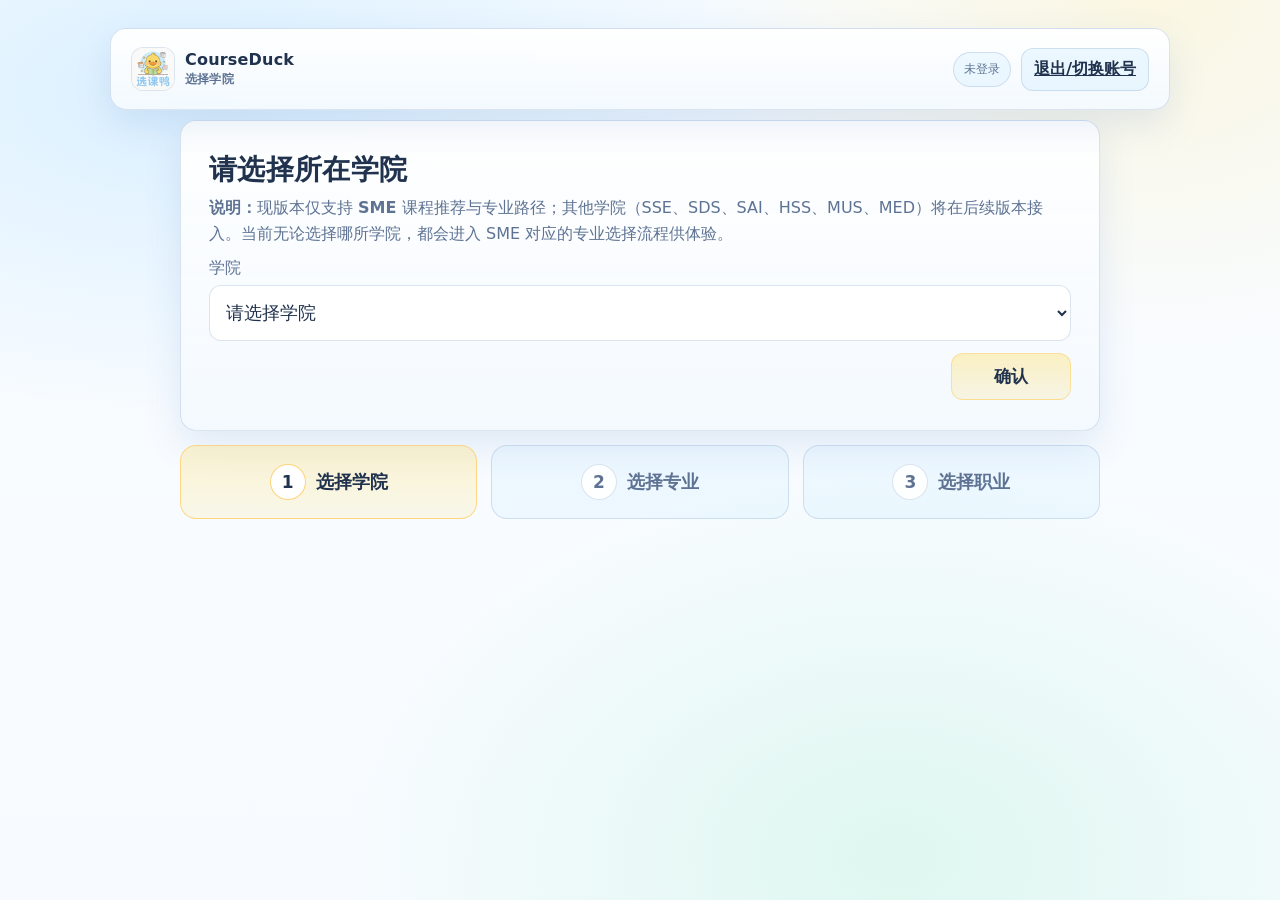
==== commit 140de7e8: "update in 4.27" ====
--- a/web/career.html
+++ b/web/career.html
@@ -6,13 +6,13 @@
     <title>CourseDuck - 选择职业</title>
     <link rel="stylesheet" href="./assets/styles.css" />
   </head>
-  <body>
+  <body class="choice-page">
     <div class="container">
       <header class="topbar">
         <div class="brand">
           <img class="logo-img" src="./assets/logo.png" alt="CourseDuck Logo" />
           <div>
-            <h1>CourseDuck <span class="sub">步骤 3/3：选择职业</span></h1>
+            <h1>CourseDuck <span class="sub">选择职业</span></h1>
           </div>
         </div>
         <div class="nav">
@@ -21,8 +21,8 @@
           <a class="btn danger" href="./login.html">退出/切换账号</a>
         </div>
       </header>
-
-      <section class="panel centered">
+      <main class="choice-main">
+      <section class="panel centered choice-panel">
           <h2>确认目标职业</h2>
           <p class="hint">先选择职业类别，再选择该类别下的具体专业/岗位方向。</p>
           <div class="field">
@@ -50,8 +50,23 @@
           </form>
           <div class="item" style="margin-top:12px;">
           <h2>提示</h2>
-          <p class="hint">确认职业后将直接跳转到推荐页，展示课程搜索、技能树和推荐结果。</p>
-          </div>
+          <p class="hint">职业类别和具体专业/岗位的数据来源: boss直聘。</p>
+          </div>
+      </section>
+      </main>
+      <section class="choice-steps" aria-label="流程步骤">
+        <div class="step-item">
+          <div class="step-index">1</div>
+          <div class="step-text">选择学院</div>
+        </div>
+        <div class="step-item">
+          <div class="step-index">2</div>
+          <div class="step-text">选择专业</div>
+        </div>
+        <div class="step-item active">
+          <div class="step-index">3</div>
+          <div class="step-text">选择职业</div>
+        </div>
       </section>
     </div>
 
@@ -217,10 +232,15 @@
           toast("请选择具体专业/岗位后再进入课程推荐页。");
           return;
         }
+        const selectedCareerName =
+          careerSel.options && careerSel.selectedIndex >= 0
+            ? (careerSel.options[careerSel.selectedIndex].text || "").trim()
+            : "";
         writeProfile({
           ...(readProfile() || {}),
           majorId,
           careerId: careerSel.value,
+          careerName: selectedCareerName || careerSel.value,
           careerCategoryId: careerCategorySel.value,
         });
         careerIdHidden.value = careerSel.value;
--- a/web/assets/styles.css
+++ b/web/assets/styles.css
@@ -132,6 +132,60 @@
   white-space:nowrap;
 }
 
+.chip.prereq-chip{
+  border-color: rgba(255,139,167,.55);
+  color:#b13458;
+  background: rgba(255,139,167,.18);
+  font-size:13px;
+  font-weight:600;
+  white-space:nowrap;
+}
+
+.course-detail-page .container{
+  min-height:100vh;
+}
+
+.course-detail-page .detail-grid{
+  grid-template-columns: 1fr;
+  margin-top:18px;
+}
+
+.course-detail-page .detail-panel{
+  width:min(980px, 100%);
+  margin:0 auto;
+  padding:24px 22px;
+}
+
+.course-detail-page .detail-panel .hint{
+  font-size:14px;
+  line-height:1.6;
+}
+
+.course-detail-page .detail-panel .field label{
+  font-size:14px;
+}
+
+.course-detail-page .detail-panel .course-code-chip{
+  font-size:15px;
+}
+
+.course-detail-page .detail-panel .prereq-chip{
+  font-size:14px;
+}
+
+.course-detail-page .detail-panel .course-name-val{
+  font-size:17px;
+}
+
+.course-detail-page .detail-panel .item h3{
+  font-size:16px;
+}
+
+.course-detail-page .detail-panel .item .meta{
+  font-size:14px;
+  line-height:1.7;
+}
+
 .btn{
   border:1px solid var(--line);
   background:rgba(121,201,255,.12);
@@ -375,6 +429,84 @@
 .pill.gap{border-color: rgba(255,139,167,.45); color: #b13458; background: rgba(255,139,167,.14)}
 .pill.have{border-color: rgba(101,213,164,.50); color: #128a56; background: rgba(123,232,178,.18)}
 
+.skill-tree-wrap{
+  overflow:auto;
+  padding:4px 0;
+  display:flex;
+  justify-content:center;
+}
+
+.skill-tree,
+.skill-tree ul{
+  list-style:none;
+  margin:0;
+  padding-left:24px;
+  position:relative;
+}
+
+.skill-tree{
+  padding-left:8px;
+  width:fit-content;
+  margin:0 auto;
+}
+
+.skill-tree li{
+  position:relative;
+  padding:8px 0 0 22px;
+}
+
+.skill-tree li::before{
+  content:"";
+  position:absolute;
+  top:0;
+  left:0;
+  width:14px;
+  height:18px;
+  border-left:1.5px solid var(--line);
+  border-bottom:1.5px solid var(--line);
+  border-bottom-left-radius:10px;
+}
+
+.skill-tree li:last-child::before{
+  height:14px;
+}
+
+.skill-tree li > span{
+  display:inline-block;
+  border:1px solid var(--line);
+  border-radius:12px;
+  background:rgba(121,201,255,.12);
+  color:var(--text);
+  padding:8px 12px;
+  font-size:13px;
+  font-weight:600;
+  white-space:nowrap;
+}
+
+.skill-tree > li > span{
+  font-weight:700;
+  background:linear-gradient(180deg, rgba(255,226,122,.32), rgba(255,226,122,.14));
+}
+
+.reco-item .t{
+  align-items:center;
+}
+
+.reco-item .t h3{
+  flex:1;
+  min-width:0;
+}
+
+.reco-badges{
+  display:flex;
+  flex-direction:column;
+  align-items:flex-end;
+  gap:8px;
+  flex-wrap:nowrap;
+  white-space:nowrap;
+  flex-shrink:0;
+}
+
 .toast{
   position:fixed;
   right:18px;
@@ -445,3 +577,283 @@
   text-decoration:underline;
 }
 
+.login-shell{
+  min-height:calc(100vh - 56px);
+  padding:28px 20px 20px;
+  max-width:1100px;
+  margin:0 auto;
+  display:grid;
+  grid-template-columns: 1fr 1.15fr;
+  gap:0;
+}
+
+.login-hero{
+  border-right:none;
+  border-top-right-radius:0;
+  border-bottom-right-radius:0;
+  display:flex;
+  flex-direction:column;
+  justify-content:space-between;
+  padding:32px;
+}
+
+.hero-copy{
+  margin-top:20px;
+  text-align:center;
+}
+
+.hero-center-logo{
+  display:block;
+  width:clamp(92px, 12vw, 148px);
+  height:clamp(92px, 12vw, 148px);
+  border-radius:20px;
+  margin:0 auto 14px;
+  object-fit:cover;
+  border:1px solid var(--line);
+  background:#fff;
+}
+
+.hero-copy h2{
+  margin:0;
+  font-size:56px;
+  line-height:1.05;
+  letter-spacing:.6px;
+}
+
+.hero-copy .hint{
+  margin-top:14px;
+  font-size:14px;
+}
+
+.hero-meta{
+  display:flex;
+  justify-content:center;
+}
+
+.login-form-wrap{
+  border-top-left-radius:0;
+  border-bottom-left-radius:0;
+  padding:28px 26px;
+  display:flex;
+  align-items:center;
+  justify-content:center;
+}
+
+.login-form-inner{
+  width:min(460px, 100%);
+}
+
+.login-head{
+  display:flex;
+  justify-content:space-between;
+  align-items:center;
+  gap:12px;
+}
+
+.login-head h2{
+  margin:0;
+  font-size:30px;
+}
+
+.login-home{
+  color:var(--muted);
+  font-size:13px;
+  text-decoration:none;
+}
+
+.login-home:hover{
+  color:var(--text);
+  text-decoration:underline;
+}
+
+.login-form{
+  margin-top:6px;
+}
+
+.login-email-row{
+  flex-wrap:nowrap;
+}
+
+.login-actions{
+  margin-top:12px;
+  justify-content:space-between;
+}
+
+.login-forgot{
+  color:var(--muted);
+  font-size:12px;
+  text-decoration:none;
+}
+
+.login-forgot:hover{
+  color:var(--text);
+  text-decoration:underline;
+}
+
+.login-submit{
+  width:100%;
+  margin-top:8px;
+  padding:12px 14px;
+  font-size:15px;
+}
+
+.login-policy{
+  margin-top:10px;
+  justify-content:flex-end;
+}
+
+.login-policy span{
+  color:var(--muted);
+  font-size:12px;
+}
+
+@media (max-width: 900px){
+  .login-shell{
+    grid-template-columns:1fr;
+    padding-top:20px;
+  }
+  .login-hero{
+    border-right:1px solid var(--line);
+    border-bottom:none;
+    border-top-right-radius:var(--radius);
+    border-bottom-left-radius:0;
+  }
+  .login-form-wrap{
+    border-top-left-radius:0;
+    border-top-right-radius:0;
+    border-bottom-left-radius:var(--radius);
+    display:block;
+  }
+  .login-form-inner{
+    width:100%;
+  }
+  .hero-copy h2{
+    font-size:38px;
+  }
+}
+
+.choice-page .container{
+  min-height:100vh;
+}
+
+.choice-main{
+  padding:10px 0 0;
+}
+
+.panel.centered.choice-panel{
+  max-width:920px;
+  width:min(920px, 100%);
+  margin:0 auto;
+  padding:30px 28px;
+}
+
+.choice-panel .input,
+.choice-panel select{
+  min-height:56px;
+  font-size:18px;
+}
+
+.choice-panel .field label{
+  font-size:16px;
+}
+
+.choice-panel h2{
+  font-size:28px;
+}
+
+.choice-panel .hint{
+  font-size:16px;
+  line-height:1.6;
+}
+
+.choice-panel .chip{
+  font-size:15px;
+  padding:10px 14px;
+}
+
+.choice-panel .btn{
+  font-size:16px;
+}
+
+.choice-panel .confirm-btn{
+  min-width:120px;
+  padding:11px 24px;
+  font-size:17px;
+}
+
+.choice-steps{
+  margin:14px auto 4px;
+  width:min(920px, 100%);
+  display:grid;
+  grid-template-columns:repeat(3, 1fr);
+  gap:14px;
+}
+
+.step-item{
+  border:1px solid var(--line);
+  border-radius:16px;
+  background:rgba(121,201,255,.08);
+  padding:18px 14px;
+  display:flex;
+  align-items:center;
+  justify-content:center;
+  gap:10px;
+}
+
+.step-index{
+  width:36px;
+  height:36px;
+  border-radius:999px;
+  border:1px solid var(--line);
+  display:inline-flex;
+  align-items:center;
+  justify-content:center;
+  font-size:17px;
+  font-weight:800;
+  color:var(--muted);
+  background:rgba(255,255,255,.9);
+}
+
+.step-text{
+  font-size:18px;
+  font-weight:700;
+  color:var(--muted);
+}
+
+.step-item.active{
+  border-color:rgba(255,198,79,.62);
+  background:linear-gradient(180deg, rgba(255,226,122,.35), rgba(255,226,122,.16));
+}
+
+.step-item.active .step-index{
+  border-color:rgba(255,198,79,.75);
+  color:var(--text);
+  background:rgba(255,255,255,.98);
+}
+
+.step-item.active .step-text{
+  color:var(--text);
+}
+
+@media (max-width: 860px){
+  .choice-main{
+    padding-top:8px;
+  }
+  .panel.centered.choice-panel{
+    max-width:100%;
+    padding:20px 16px;
+  }
+  .choice-steps{
+    grid-template-columns:1fr;
+    gap:10px;
+  }
+  .choice-panel h2{
+    font-size:24px;
+  }
+  .choice-panel .input,
+  .choice-panel select{
+    min-height:52px;
+    font-size:16px;
+  }
+}
+
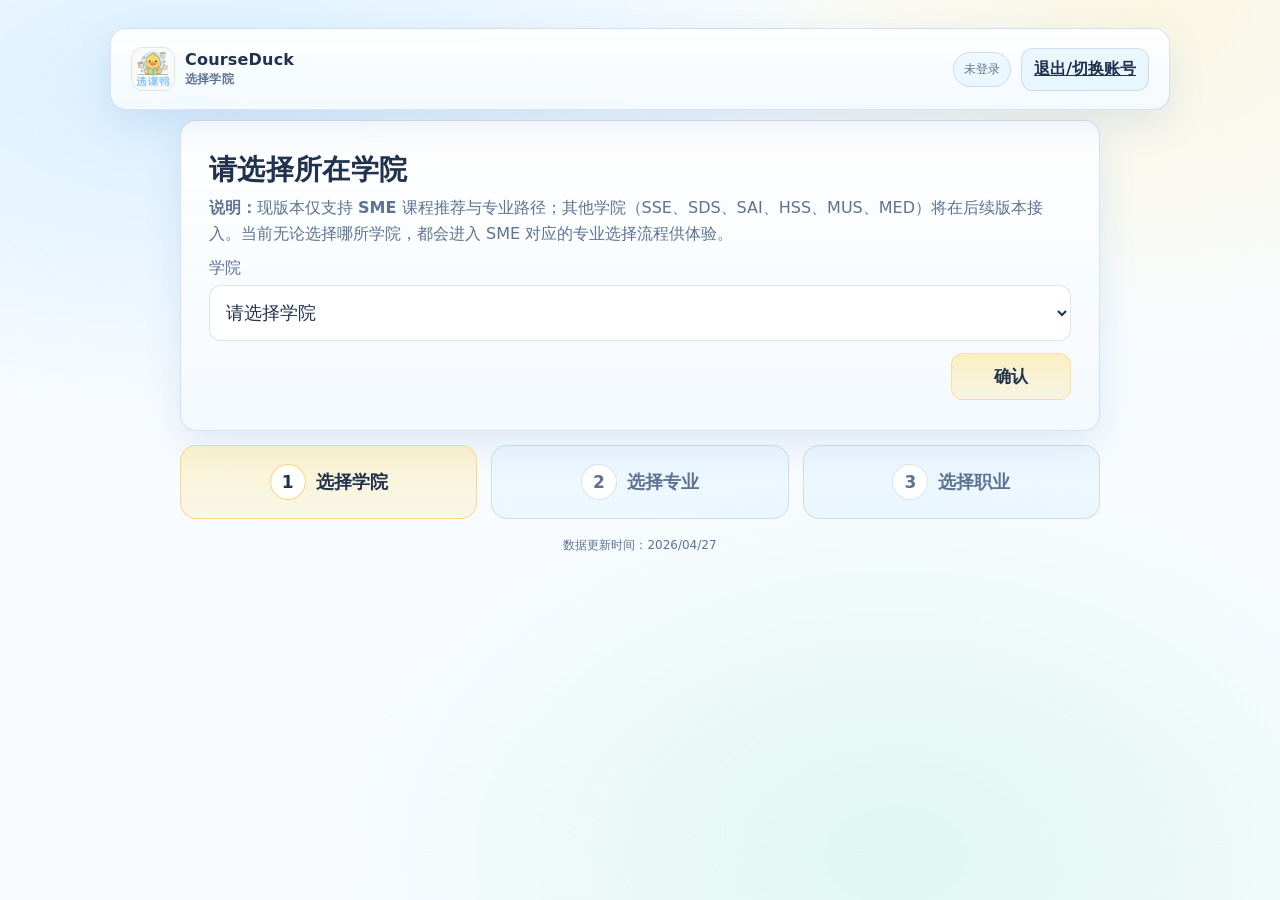
==== commit ac42cffb: "update in 2026/4/27" ====
--- a/web/career.html
+++ b/web/career.html
@@ -68,6 +68,7 @@
           <div class="step-text">选择职业</div>
         </div>
       </section>
+      <div class="footer">数据更新时间：2026/04/27</div>
     </div>
 
     <script>
--- a/web/assets/styles.css
+++ b/web/assets/styles.css
@@ -505,6 +505,59 @@
   flex-wrap:nowrap;
   white-space:nowrap;
   flex-shrink:0;
+}
+
+.skill-display-panel{
+  position:relative;
+  padding-bottom:58px;
+}
+
+.skill-report-action{
+  position:absolute;
+  right:16px;
+  bottom:14px;
+}
+
+.recommend-page .topbar .brand h1{
+  font-size:18px;
+}
+
+.recommend-page .topbar .brand .sub{
+  font-size:13px;
+}
+
+.recommend-page .panel h2{
+  font-size:18px;
+}
+
+.recommend-page .panel .hint{
+  font-size:14px;
+  line-height:1.6;
+}
+
+.recommend-page .chip{
+  font-size:13px;
+}
+
+.recommend-page .item h3{
+  font-size:15px;
+}
+
+.recommend-page .item .meta{
+  font-size:13px;
+  line-height:1.55;
+}
+
+.recommend-page .badge{
+  font-size:12px;
+}
+
+.recommend-page .btn{
+  font-size:14px;
+}
+
+.recommend-page .pill{
+  font-size:12px;
 }
 
 .toast{
